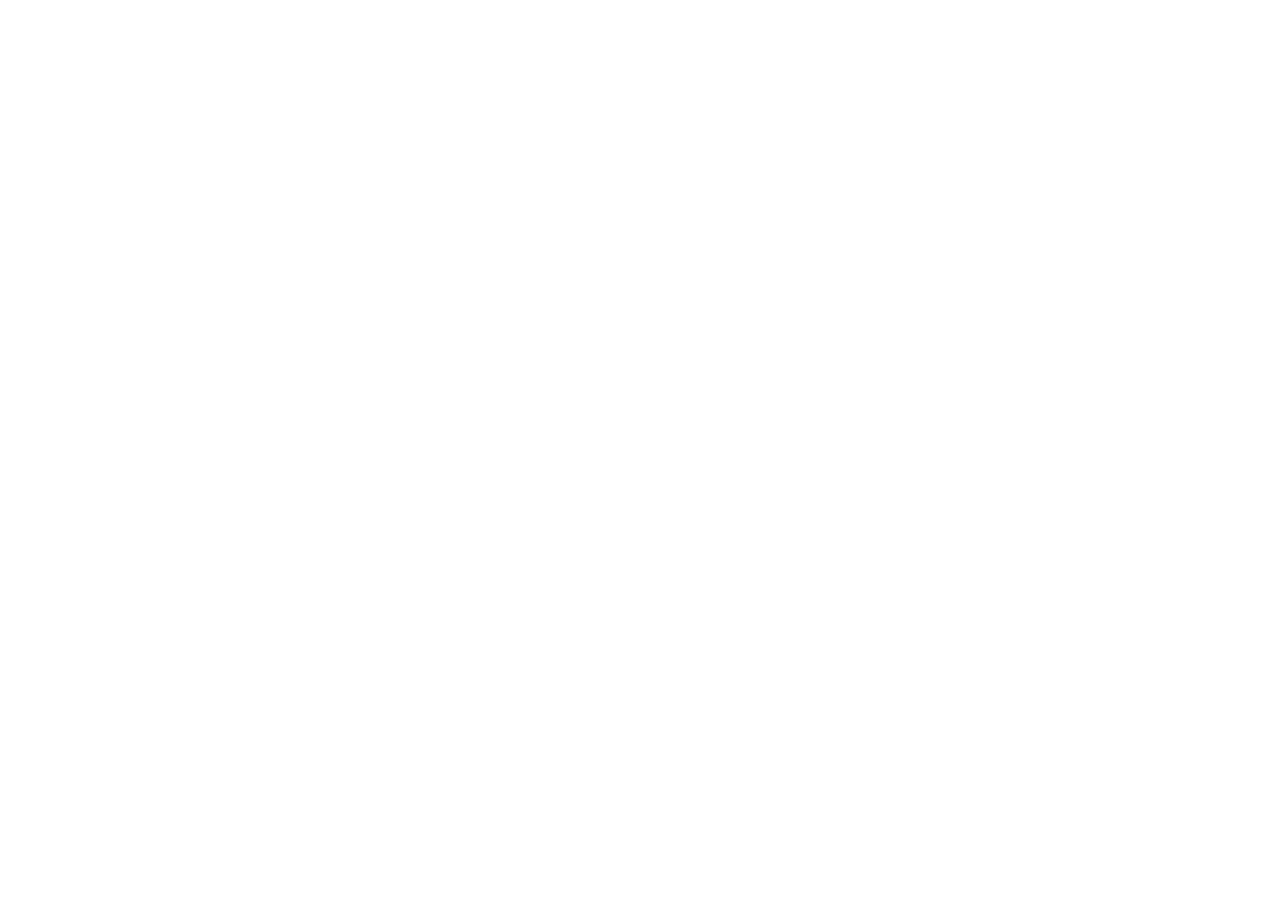
==== index.html @ 9d1f6536 "primer commit" ====
<!DOCTYPE html>
<html lang="en">
<head>
    <meta charset="UTF-8">
    <meta http-equiv="X-UA-Compatible" content="IE=edge">
    <meta name="viewport" content="width=device-width, initial-scale=1.0">
    <title>Login Y Registro - Gunzhadows</title>
    <link rel="stylesheet" href="assets/css/estilos.css">
</head>
<body>
    
</body>
</html>
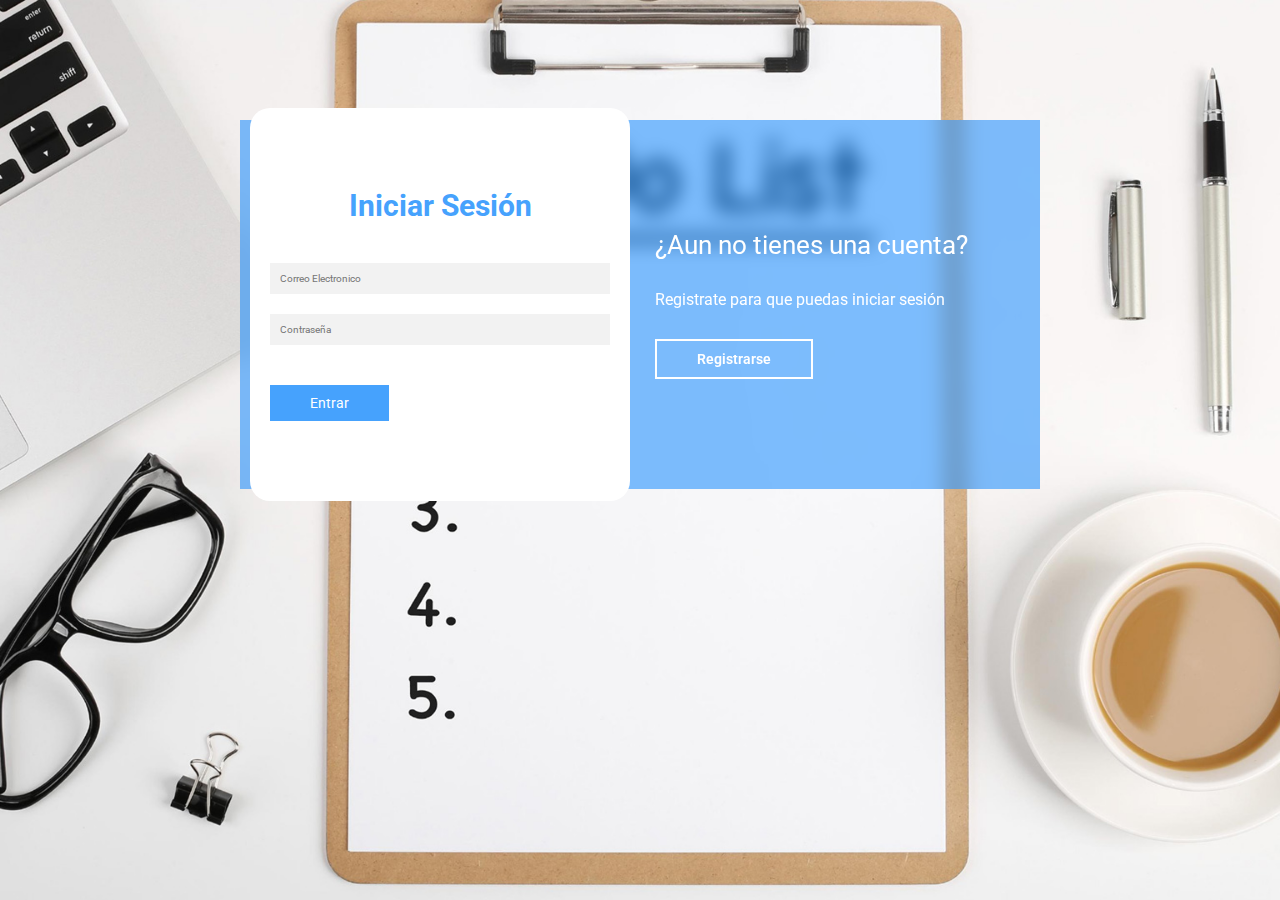
==== commit d14eb74e: "Primera interfaz de inicio de sesión y registro" ====
--- a/index.html
+++ b/index.html
@@ -5,9 +5,48 @@
     <meta http-equiv="X-UA-Compatible" content="IE=edge">
     <meta name="viewport" content="width=device-width, initial-scale=1.0">
     <title>Login Y Registro - Gunzhadows</title>
+    <link rel="preconnect" href="https://fonts.googleapis.com">
+<link rel="preconnect" href="https://fonts.gstatic.com" crossorigin>
+<link href="https://fonts.googleapis.com/css2?family=Roboto:ital,wght@0,100;0,300;0,400;0,500;0,700;0,900;1,100;1,300;1,400;1,500;1,700;1,900&display=swap" rel="stylesheet">
     <link rel="stylesheet" href="assets/css/estilos.css">
 </head>
 <body>
-    
+   <main> 
+   <div class="contenedor__todo">
+
+    <div class="caja__trasera">
+        <div class="caja__trasera-login">
+            <h3>¿Ya tienes una cuenta?</h3>
+            <p>Inicia sesión para entrar en la página</p>
+            <button id="btn__iniciar-sesion"> Iniciar Sesión </button>          
+        </div>
+        <div class="caja__trasera-Register">
+            <h3>¿Aun no tienes una cuenta?</h3>
+            <p>Registrate para que puedas iniciar sesión</p>
+            <button id="btn__registrarse"> Registrarse </button>          
+        </div>
+    </div>
+    <!--FORMULARIO DE LOGIN Y REGISTRO-->
+    <div class="contenedor__login-register">
+        <form action="" class="formulario__login">
+            <h2>Iniciar Sesión</h2>
+            <input type="text" placeholder="Correo Electronico">
+            <input type="password" placeholder="Contraseña">
+            <button>Entrar</button>            
+        </form>
+        <!--REGISTRO-->
+        <form action="" class="formulario__register">
+            <h2>Registrarse</h2>
+            <input type="text" placeholder="Nombre Completo">
+            <input type="text" placeholder="Correo Electronico">
+            <input type="text" placeholder="Usuario">
+            <input type="password" placeholder="contraseña">
+            <button>Registrarse</button>
+        </form>
+    </div>
+
+   </div> 
+</main>
+<script src="assets/js/script.js"> </script>
 </body>
 </html>--- a/assets/css/estilos.css
+++ b/assets/css/estilos.css
@@ -0,0 +1,139 @@
+*{
+    margin:0;
+    padding: 0;
+    box-sizing: border-box;
+    text-decoration: none;
+    font-family: 'Roboto', sans-serif;
+}
+body{
+    background-image: url(../images/1.jpg);
+    background-size: cover;
+    background-repeat: no-repeat;
+    background-position: center;
+    background-attachment: fixed;
+}
+main{
+    width: 100%;
+    padding: 20px;
+    margin: auto;
+    margin-top: 100px;
+}
+.contenedor__todo{
+    width:100%;
+    max-width: 800px;
+    margin:auto; 
+    position: relative;   
+}
+.caja__trasera{
+    width: 100%;
+    padding: 10px 20px;
+    display: flex;   
+    justify-content: center ;
+    backdrop-filter:blur(10px);
+    background-color: rgba(0, 128, 255,  0.5);
+}
+.caja__trasera div{
+    margin: 100px 40px; 
+    color: white;
+    transition: all 500ms;
+}
+.caja__trasera div p,
+.caja__trasera div button{
+ margin-top: 30px;
+}
+.caja__trasera div h3{
+    font-weight: 400;
+    font-size: 26px;    
+}
+.caja__trasera button{
+    padding: 10px 40px;
+    border: 2px solid #fff;
+    background: transparent;
+    font-size:  14px;
+    font-weight: 600;
+    cursor: pointer;
+    color: white; 
+    outline: none;
+    transition: all 300ms; 
+}
+.caja__trasera button:hover{
+    background: #fff;
+    color: #46A2FD;
+}
+
+/*Formularios*/
+.contenedor__login-register{
+    display: flex;
+    align-items: center;
+    width: 100%;
+    max-width: 380px;
+    position: relative;
+    top: -185px;
+    left: 10px;  
+    transition: left 500ms cubic-bezier(0.175, 0.885, 0.320, 1.275);  
+}
+.contenedor__login-register form{
+    width: 100%;
+    padding: 80px 20px;
+    background: #fff;
+    position: absolute;
+    border-radius: 20px;
+}
+.contenedor__login-register form h2{
+font-size: 30px;
+text-align: center;
+margin-bottom: 20px;
+color:#46A2FD; 
+}
+.contenedor__login-register form input{
+    width: 100%;
+    margin-top: 20px;
+    padding: 10px;
+    border:none; 
+    background: #F2F2F2;
+    font-size: 10px;
+    outline: none;
+}
+.contenedor__login-register form button{
+    padding: 10px 40px;
+    margin-top: 40px;
+    border: none;
+    font-size: 14px;
+    background-color:#46A2FD ;
+    color: white;
+    cursor: pointer;
+    outline: none;  
+}
+.formulario__login{
+    opacity: 1;
+    display: block;
+}
+.formulario__register{
+    display: none;
+}
+/*trabajando enel responsive designado*/
+@media screen and (max-width: 850px){
+     main{
+         margin-top: 50px;
+     }
+     .caja__trasera{
+         max-width: 350px;
+         height: 300px;
+         flex-direction: column;
+         margin: auto;
+     }
+     .caja__trasera div{
+         margin:0px;
+         position: absolute;
+     }
+     /*formulariosss*/
+     .contenedor__login-register{
+         top: -10px; 
+         left: -5px;
+         margin: auto;          
+     }
+     .contenedor__login-register form{
+         position: relative; 
+     }
+
+}